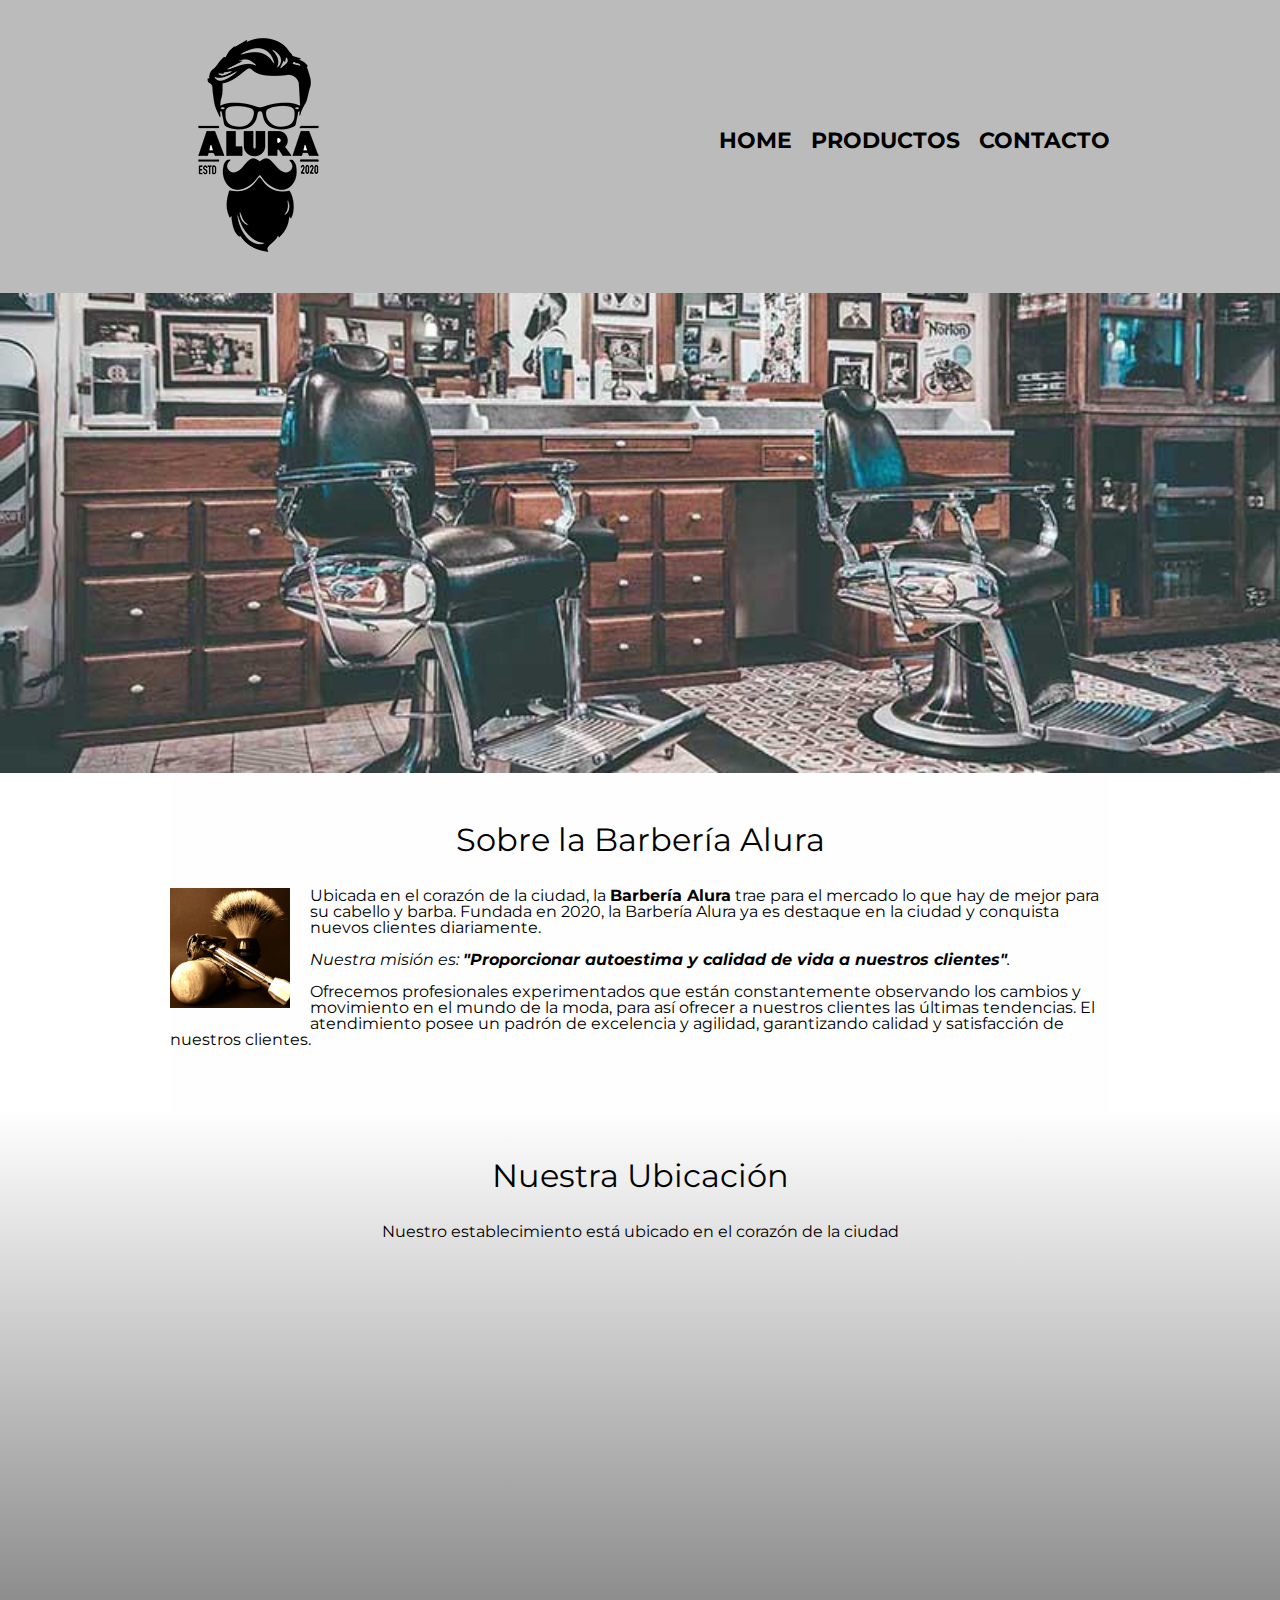
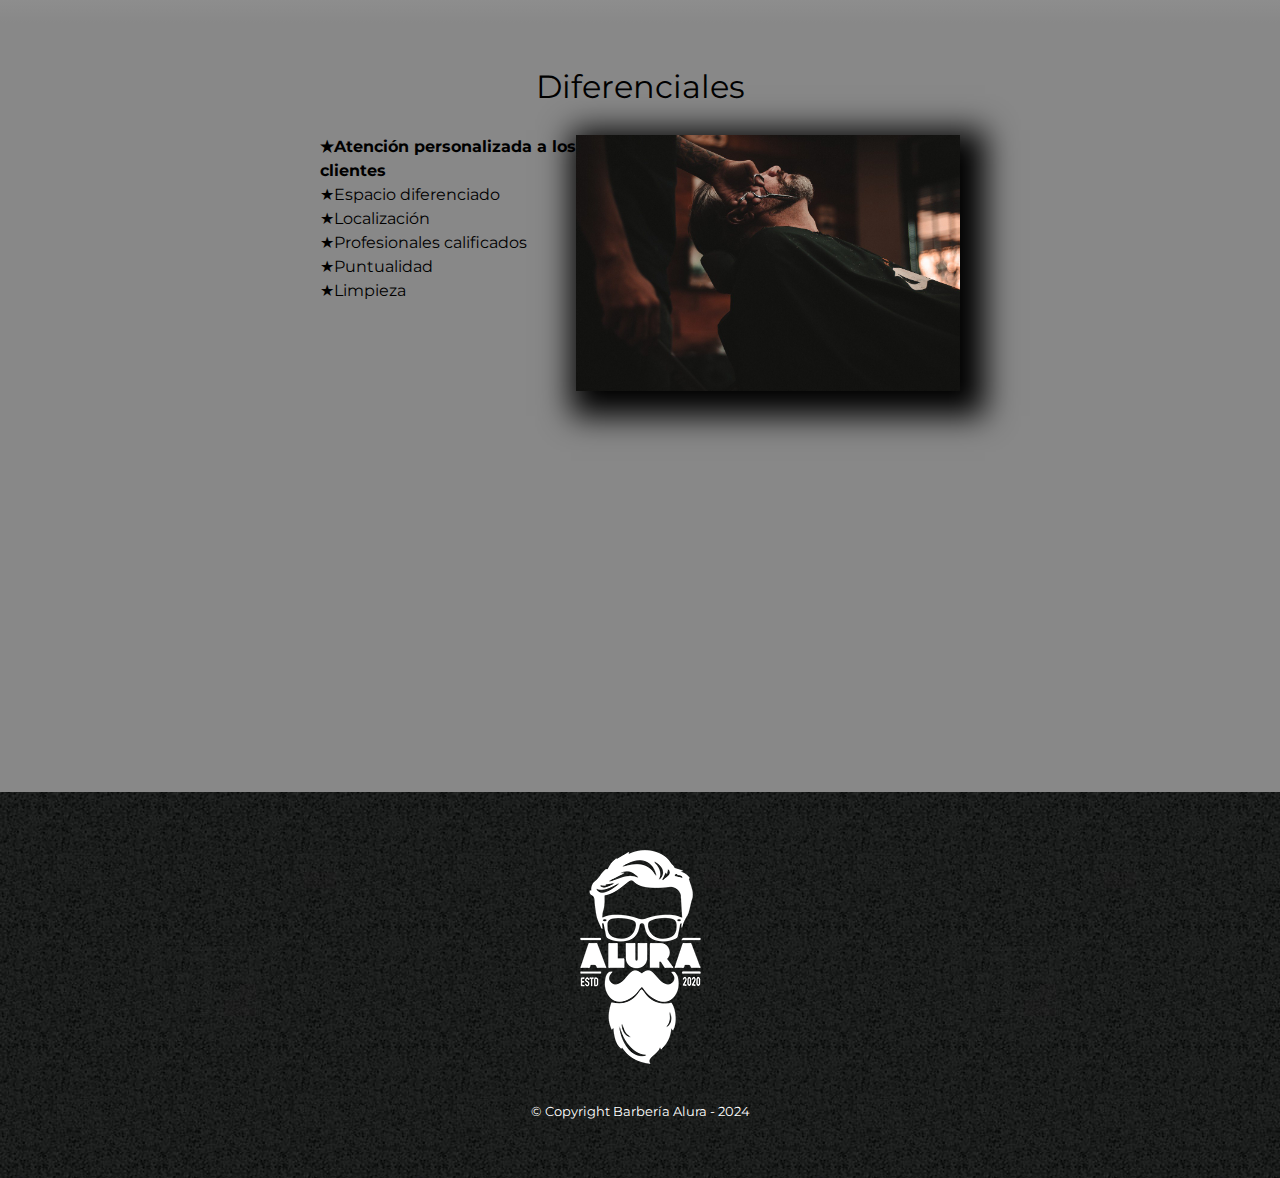
==== index.html @ 747a42ee "Barberia Alura" ====
<!DOCTYPE html>

<html lang="es">

<head>
    <meta charset="UTF-8">
    <meta name="viewport" content="width=device-width">
    <title>Barbería Alura</title>
    <link rel="stylesheet" href="reset.css">
    <link rel="stylesheet" href="style.css">
    <link href="https://fonts.googleapis.com/css2?family=Montserrat:wght@300&display=swap" rel="stylesheet">
</head>

<body>
    <header>
        <div class="caja">
            <h1><img src="imagenes/logo.png"></h1>
            <nav>
                <ul>
                    <li><a href="index.html">Home</a></li>
                    <li><a href="productos.html">Productos</a></li>
                    <li><a href="contacto.html">Contacto</a></li>
                </ul>
            </nav>
        </div>
    </header>

    <img class="banner" src="banner/banner.jpg">

    <main>
        <section class="principal">

            <h2 class="titulo-principal">Sobre la Barbería Alura</h2>

            <img class="utensilios" src="imagenes/utensilios.jpg" alt="Utensilios de un barbero.">

            <p>Ubicada en el corazón de la ciudad, la <strong>Barbería Alura</strong> trae para el mercado lo que hay de
                mejor para su cabello y barba. Fundada en 2020, la Barbería Alura ya es destaque en la ciudad y
                conquista nuevos clientes diariamente.</p>

            <p id="mision"><em>Nuestra misión es: <strong>"Proporcionar autoestima y calidad de vida a nuestros
                        clientes"</strong>.</em></p>

            <p>Ofrecemos profesionales experimentados que están constantemente observando los cambios y movimiento en el
                mundo de la moda, para así ofrecer a nuestros clientes las últimas tendencias. El atendimiento posee un
                padrón de excelencia y agilidad, garantizando calidad y satisfacción de nuestros clientes.</p>

        </section>

        <section class="mapa">
            <h3 class="titulo-principal">Nuestra Ubicación</h3>
            <p>Nuestro establecimiento está ubicado en el corazón de la ciudad</p>

            <div class="mapa-contenido">
                <iframe
                    src="https://www.google.com/maps/embed?pb=!1m18!1m12!1m3!1d34784.869470159!2d-46.65499870427411!3d-23.593248407555798!2m3!1f0!2f0!3f0!3m2!1i1024!2i768!4f13.1!3m3!1m2!1s0x94ce5a2b2ed7f3a1%3A0xab35da2f5ca62674!2sCaelum%20-%20Education%20and%20Innovation!5e0!3m2!1ses-419!2sbr!4v1602972945026!5m2!1ses-419!2sbr"
                    width="100%" height="300" frameborder="0" style="border:0;" allowfullscreen="" aria-hidden="false"
                    tabindex="0"></iframe>
            </div>


        </section>

        <section class="diferenciales">

            <h3 class="titulo-principal">Diferenciales</h3>

            <div class="contenido-diferenciales">
                <ul class="lista-diferenciales">
                    <li class="items">Atención personalizada a los clientes</li>
                    <li class="items">Espacio diferenciado</li>
                    <li class="items">Localización</li>
                    <li class="items">Profesionales calificados</li>
                    <li class="items">Puntualidad</li>
                    <li class="items">Limpieza</li>
                </ul><img src="diferenciales/diferenciales.jpg" class="imagen-diferenciales">
            </div>
            <div class="video">
                <iframe width="100%" height="315" src="https://www.youtube.com/embed/wcVVXUV0YUY" frameborder="0"
                    allow="accelerometer; autoplay; clipboard-write; encrypted-media; gyroscope; picture-in-picture"
                    allowfullscreen></iframe>
            </div>

        </section>



    </main>

    <footer>
        <img src="imagenes/logo-blanco.png">
        <p class="copyright">&copy Copyright Barbería Alura - 2024</p>
    </footer>

</body>

</html>
---- style.css ----
body {
    font-family: 'Montserrat', sans-serif;
}

header {
    background-color: #BBBBBB;
    padding: 20px 0;
}

.caja {
    width: 940px;
    position: relative;
    margin: 0 auto;
}

nav {
    position: absolute;
    top: 110px;
    right: 0;
}

nav li {
    display: inline;
    margin: 0 0 0 15px;
}

nav a {
    text-transform: uppercase;
    color: #000000;
    font-weight: bold;
    font-size: 22px;
    text-decoration: none;
}

nav a:hover {
    color: #c78c19;
    text-decoration: underline;
}

.productos {
    width: 940px;
    margin: 0 auto;
    padding: 50px;
}


.productos li {
    display: inline-block;
    text-align: center;
    width: 30%;
    vertical-align: top;
    margin: 0 1.5%;
    padding: 30px 20px;
    box-sizing: border-box;
    border: 2px solid #000000;
    border-radius: 10px;
}

.productos li:hover {
    border-color: #c78c19;
}

.productos li:active {
    border-color: #088c19;
}

.productos h2 {
    font-size: 30px;
    font-weight: bold;
}

.productos li:hover h2 {
    font-size: 33px;
}

.producto-descripcion {
    font-size: 18px;
}

.producto-precio {
    font-size: 20px;
    font-weight: bold;
    margin-top: 10px;
}

footer {
    text-align: center;
    background: url(imagenes/bg.jpg);
    padding: 40px;
}

.copyright {
    color: #FFFFFF;
    font-size: 13px;
    margin: 20px;
}

form {
    margin: 40px 0;
}

form label,
form legend {
    display: block;
    font-size: 20px;
    margin: 0 0 10px;
}

.input-padron {
    display: block;
    margin: 0 0 20px;
    padding: 10px 25px;
    width: 50%;
}

.checkbox {
    margin: 20px 0;
}

.enviar {
    width: 40%;
    padding: 15px 0;
    font-size: 18px;
    font-weight: bold;
    color: white;
    background: orange;
    border: none;
    border-radius: 5px;
    transition: 1s all;
    cursor: pointer;
}

.enviar:hover {
    background: darkorange;
    transform: scale(1.2);
}

table {
    margin: 40px 40px;
}

thead {
    background: #555555;
    color: white;
    font-weight: bold;
}

td,
th {
    border: 1px solid #000000;
    padding: 8px 15px;
}

/*Aquí inicia el CSS para nuestra home*/
.banner {
    width: 100%;
}

.principal {
    padding: 3em 0;
    background: #FEFEFE;
    width: 940px;
    margin: 0 auto;
}

.titulo-principal {
    text-align: center;
    font-size: 2em;
    margin: 0 0 1em;
    clear: left;
}

.principal p {
    margin: 0 0 1em;
}

.principal strong {
    font-weight: bold;
}

.principal em {
    font-style: italic;
}

.utensilios {
    width: 120px;
    float: left;
    margin: 0 20px 20px 0;
}

.mapa {
    padding: 3em 0;
    background: linear-gradient(#FEFEFE, #888888)
}

.mapa p {
    margin: 0 0 2em;
    text-align: center;
}

.mapa-contenido {
    width: 940px;
    margin: 0 auto;
}

.diferenciales {
    padding: 3em 0;
    background: #888888;
}

.contenido-diferenciales {
    width: 640px;
    margin: 0 auto;
}

.lista-diferenciales {
    width: 40%;
    display: inline-block;
    vertical-align: top;
}

.items {
    line-height: 1.5;
}

.items:before {
    content: "★"
}

.items:first-child {
    font-weight: bold;
}

.imagen-diferenciales {
    width: 60%;
    transition: 400ms;
    box-shadow: 10px 10px 30px 15px #000000;
}

.imagen-diferenciales:hover {
    opacity: 0.3;
}

.video {
    width: 560px;
    margin: 1em auto;
}

@media screen and (max-width:480px) {
    h1 {
        text-align: center;
    }

    nav {
        position: static;
    }

    .caja,
    .principal,
    .mapa-contenido,
    .contenido-diferenciales,
    .video {
        width: auto;
    }

    .lista-diferenciales,
    .imagen-diferenciales {
        width: 100%;
    }

}
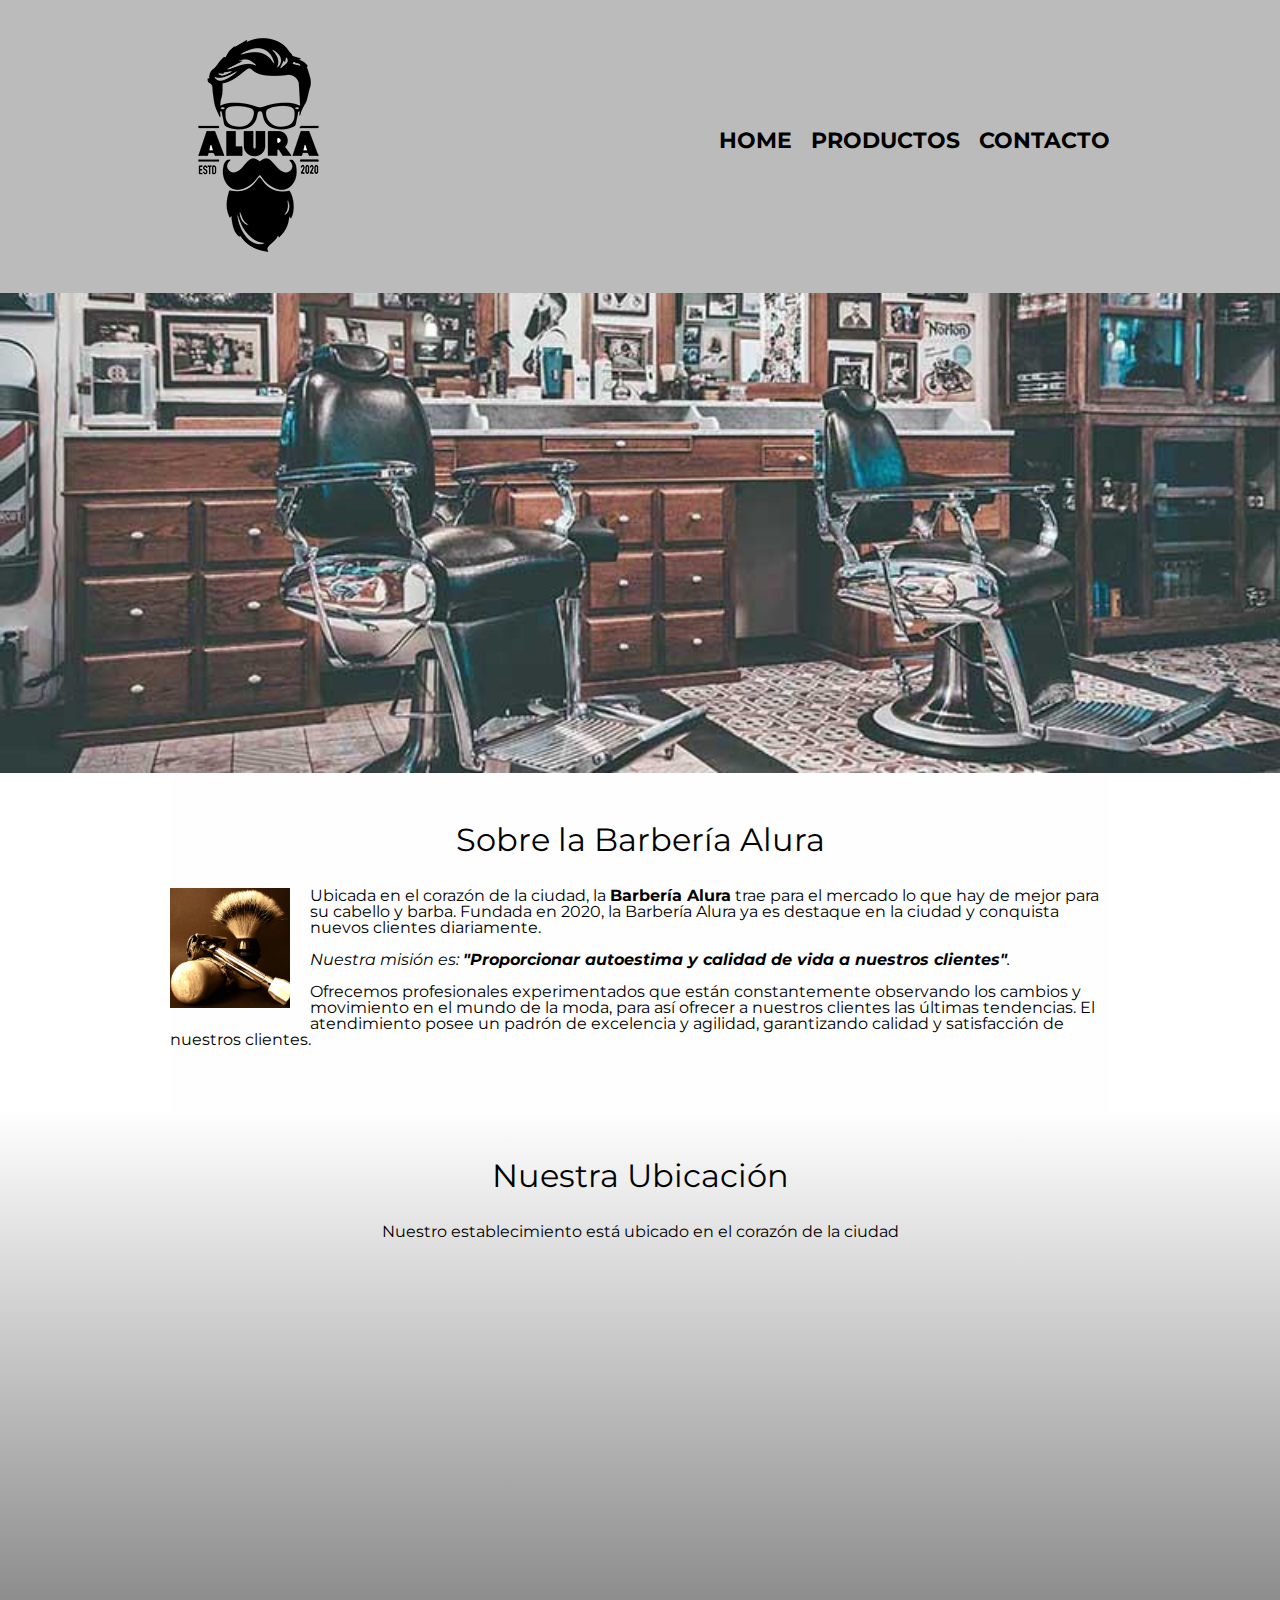
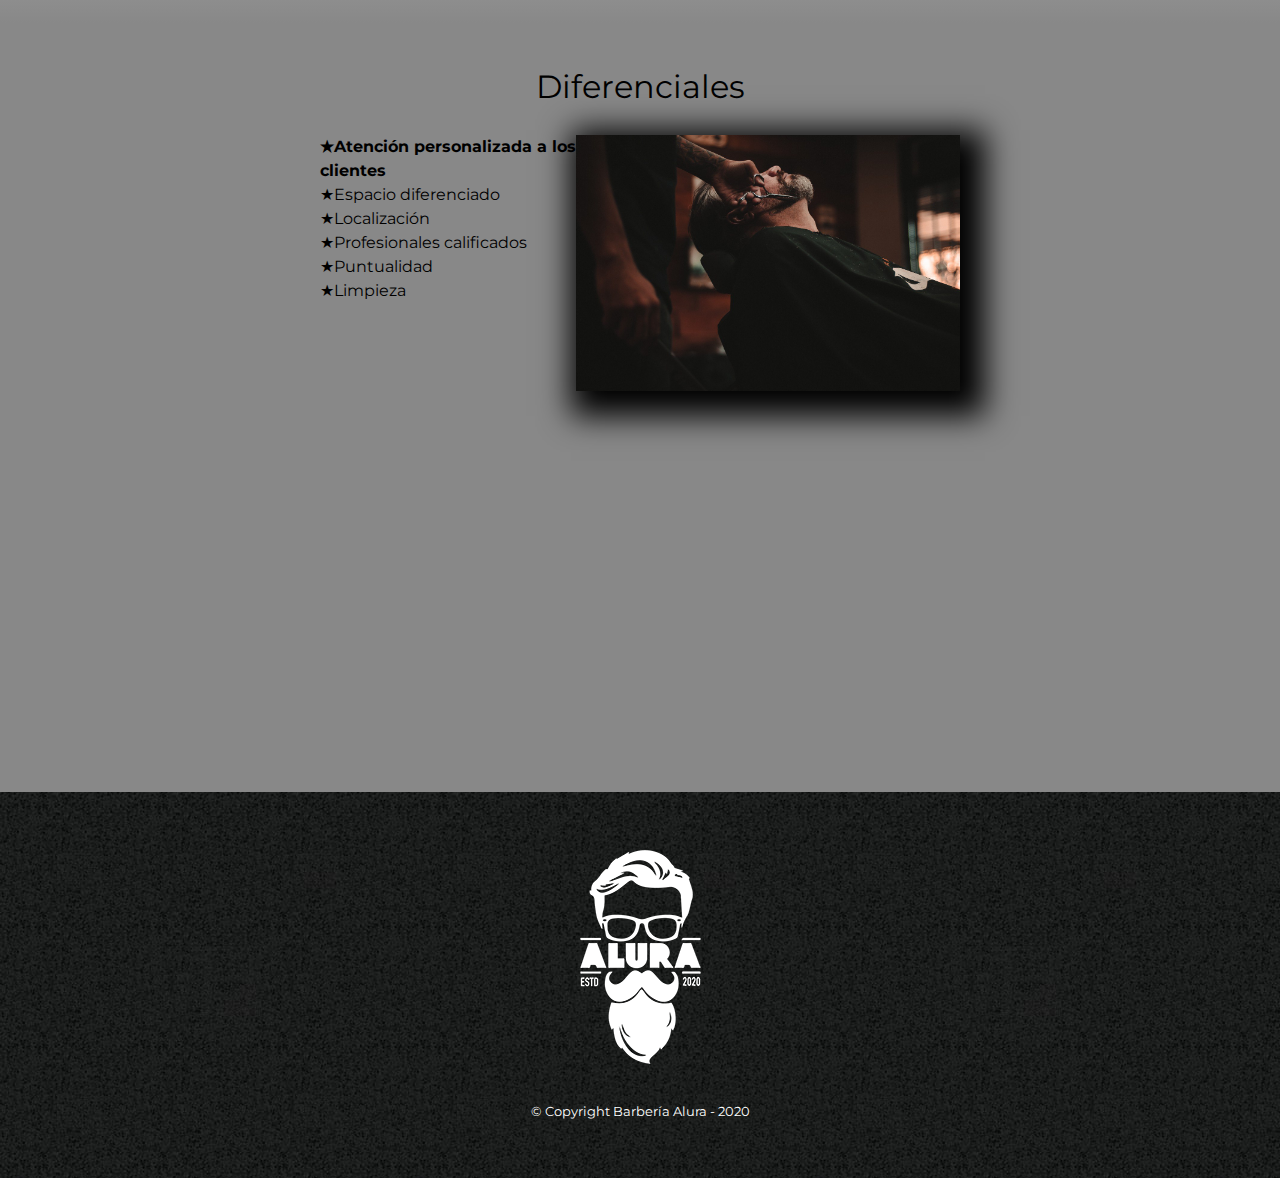
==== commit 17c10648: "Actualizacion" ====
--- a/index.html
+++ b/index.html
@@ -1,97 +1,86 @@
 <!DOCTYPE html>
 
 <html lang="es">
+    
+    <head>
+        <meta charset="UTF-8">
+        <meta name="viewport" content="width=device-width"> 
+        <title>Barbería Alura</title>
+        <link rel="stylesheet" href="reset.css">
+        <link rel="stylesheet" href="style.css">
+        <link href="https://fonts.googleapis.com/css2?family=Montserrat:wght@300&display=swap" rel="stylesheet">
+    </head>
 
-<head>
-    <meta charset="UTF-8">
-    <meta name="viewport" content="width=device-width">
-    <title>Barbería Alura</title>
-    <link rel="stylesheet" href="reset.css">
-    <link rel="stylesheet" href="style.css">
-    <link href="https://fonts.googleapis.com/css2?family=Montserrat:wght@300&display=swap" rel="stylesheet">
-</head>
+    <body>
+        <header>
+            <div class="caja">
+                <h1><img src="imagenes/logo.png"></h1>
+                <nav>
+                    <ul>
+                        <li><a href="index.html">Home</a></li>
+                        <li><a href="productos.html">Productos</a></li>
+                        <li><a href="contacto.html">Contacto</a></li>
+                    </ul>
+                </nav>
+            </div>
+        </header>
 
-<body>
-    <header>
-        <div class="caja">
-            <h1><img src="imagenes/logo.png"></h1>
-            <nav>
-                <ul>
-                    <li><a href="index.html">Home</a></li>
-                    <li><a href="productos.html">Productos</a></li>
-                    <li><a href="contacto.html">Contacto</a></li>
-                </ul>
-            </nav>
-        </div>
-    </header>
+        <img class="banner" src="banner/banner.jpg">
+        
+        <main>
+            <section class="principal">
 
-    <img class="banner" src="banner/banner.jpg">
+                <h2 class="titulo-principal">Sobre la Barbería Alura</h2>
 
-    <main>
-        <section class="principal">
+                <img class="utensilios"  src="imagenes/utensilios.jpg" alt="Utensilios de un barbero.">
+    
+                <p>Ubicada en el corazón de la ciudad, la <strong>Barbería Alura</strong> trae para el mercado lo que hay de mejor para su cabello y barba. Fundada en 2020, la Barbería Alura ya es destaque en la ciudad y conquista nuevos clientes diariamente.</p>
+    
+                <p id="mision"><em>Nuestra misión es: <strong>"Proporcionar autoestima y calidad de vida a nuestros clientes"</strong>.</em></p>
+    
+                <p>Ofrecemos profesionales experimentados que están constantemente observando los cambios y movimiento en el mundo de la moda, para así ofrecer a nuestros clientes las últimas tendencias. El atendimiento posee un padrón de excelencia y agilidad, garantizando calidad y satisfacción de nuestros clientes.</p> 
+    
+            </section>
 
-            <h2 class="titulo-principal">Sobre la Barbería Alura</h2>
+            <section class="mapa">
+                <h3 class="titulo-principal">Nuestra Ubicación</h3>
+                <p>Nuestro establecimiento está ubicado en el corazón de la ciudad</p>
 
-            <img class="utensilios" src="imagenes/utensilios.jpg" alt="Utensilios de un barbero.">
-
-            <p>Ubicada en el corazón de la ciudad, la <strong>Barbería Alura</strong> trae para el mercado lo que hay de
-                mejor para su cabello y barba. Fundada en 2020, la Barbería Alura ya es destaque en la ciudad y
-                conquista nuevos clientes diariamente.</p>
-
-            <p id="mision"><em>Nuestra misión es: <strong>"Proporcionar autoestima y calidad de vida a nuestros
-                        clientes"</strong>.</em></p>
-
-            <p>Ofrecemos profesionales experimentados que están constantemente observando los cambios y movimiento en el
-                mundo de la moda, para así ofrecer a nuestros clientes las últimas tendencias. El atendimiento posee un
-                padrón de excelencia y agilidad, garantizando calidad y satisfacción de nuestros clientes.</p>
-
-        </section>
-
-        <section class="mapa">
-            <h3 class="titulo-principal">Nuestra Ubicación</h3>
-            <p>Nuestro establecimiento está ubicado en el corazón de la ciudad</p>
-
-            <div class="mapa-contenido">
-                <iframe
-                    src="https://www.google.com/maps/embed?pb=!1m18!1m12!1m3!1d34784.869470159!2d-46.65499870427411!3d-23.593248407555798!2m3!1f0!2f0!3f0!3m2!1i1024!2i768!4f13.1!3m3!1m2!1s0x94ce5a2b2ed7f3a1%3A0xab35da2f5ca62674!2sCaelum%20-%20Education%20and%20Innovation!5e0!3m2!1ses-419!2sbr!4v1602972945026!5m2!1ses-419!2sbr"
-                    width="100%" height="300" frameborder="0" style="border:0;" allowfullscreen="" aria-hidden="false"
-                    tabindex="0"></iframe>
-            </div>
+                <div class="mapa-contenido">
+                    <iframe src="https://www.google.com/maps/embed?pb=!1m18!1m12!1m3!1d34784.869470159!2d-46.65499870427411!3d-23.593248407555798!2m3!1f0!2f0!3f0!3m2!1i1024!2i768!4f13.1!3m3!1m2!1s0x94ce5a2b2ed7f3a1%3A0xab35da2f5ca62674!2sCaelum%20-%20Education%20and%20Innovation!5e0!3m2!1ses-419!2sbr!4v1602972945026!5m2!1ses-419!2sbr" width="100%" height="300" frameborder="0" style="border:0;" allowfullscreen="" aria-hidden="false" tabindex="0"></iframe>
+                </div>
 
 
-        </section>
-
-        <section class="diferenciales">
-
-            <h3 class="titulo-principal">Diferenciales</h3>
-
-            <div class="contenido-diferenciales">
-                <ul class="lista-diferenciales">
-                    <li class="items">Atención personalizada a los clientes</li>
-                    <li class="items">Espacio diferenciado</li>
-                    <li class="items">Localización</li>
-                    <li class="items">Profesionales calificados</li>
-                    <li class="items">Puntualidad</li>
-                    <li class="items">Limpieza</li>
-                </ul><img src="diferenciales/diferenciales.jpg" class="imagen-diferenciales">
-            </div>
-            <div class="video">
-                <iframe width="100%" height="315" src="https://www.youtube.com/embed/wcVVXUV0YUY" frameborder="0"
-                    allow="accelerometer; autoplay; clipboard-write; encrypted-media; gyroscope; picture-in-picture"
-                    allowfullscreen></iframe>
-            </div>
-
-        </section>
+            </section>
+            
+            <section class="diferenciales">
+    
+                <h3 class="titulo-principal">Diferenciales</h3>
+            
+                <div class="contenido-diferenciales">
+                    <ul class="lista-diferenciales">
+                        <li class="items">Atención personalizada a los clientes</li>
+                        <li class="items">Espacio diferenciado</li>
+                        <li class="items">Localización</li>
+                        <li class="items">Profesionales calificados</li>
+                        <li class="items">Puntualidad</li>
+                        <li class="items">Limpieza</li>
+                    </ul><img src="diferenciales/diferenciales.jpg" class="imagen-diferenciales">
+                </div>
+                <div class="video">
+                    <iframe width="100%" height="315" src="https://www.youtube.com/embed/wcVVXUV0YUY" frameborder="0" allow="accelerometer; autoplay; clipboard-write; encrypted-media; gyroscope; picture-in-picture" allowfullscreen></iframe>
+                </div>
+                
+            </section>
 
 
-
-    </main>
-
-    <footer>
-        <img src="imagenes/logo-blanco.png">
-        <p class="copyright">&copy Copyright Barbería Alura - 2024</p>
-    </footer>
-
-</body>
-
+            
+        </main>
+        
+        <footer>
+            <img src="imagenes/logo-blanco.png">
+            <p class="copyright">&copy Copyright Barbería Alura - 2020</p>
+        </footer>
+        
+    </body>
 </html>--- a/style.css
+++ b/style.css
@@ -1,4 +1,4 @@
-body {
+body{
     font-family: 'Montserrat', sans-serif;
 }
 
@@ -7,24 +7,24 @@
     padding: 20px 0;
 }
 
-.caja {
+.caja{
     width: 940px;
     position: relative;
     margin: 0 auto;
 }
 
-nav {
+nav{
     position: absolute;
-    top: 110px;
+    top:110px;
     right: 0;
 }
 
-nav li {
+nav li{
     display: inline;
     margin: 0 0 0 15px;
 }
 
-nav a {
+nav a{
     text-transform: uppercase;
     color: #000000;
     font-weight: bold;
@@ -32,19 +32,19 @@
     text-decoration: none;
 }
 
-nav a:hover {
+nav a:hover{
     color: #c78c19;
     text-decoration: underline;
 }
 
-.productos {
+.productos{
     width: 940px;
     margin: 0 auto;
     padding: 50px;
 }
 
 
-.productos li {
+.productos li{
     display: inline-block;
     text-align: center;
     width: 30%;
@@ -56,216 +56,207 @@
     border-radius: 10px;
 }
 
-.productos li:hover {
-    border-color: #c78c19;
-}
-
-.productos li:active {
-    border-color: #088c19;
-}
-
-.productos h2 {
+.productos li:hover{
+    border-color:#c78c19;
+}
+
+.productos li:active{
+    border-color:#088c19;
+}
+
+.productos h2{
     font-size: 30px;
     font-weight: bold;
 }
 
-.productos li:hover h2 {
+.productos li:hover h2{
     font-size: 33px;
 }
 
-.producto-descripcion {
+.producto-descripcion{
     font-size: 18px;
 }
 
-.producto-precio {
+.producto-precio{
     font-size: 20px;
     font-weight: bold;
-    margin-top: 10px;
-}
-
-footer {
+    margin-top:10px;
+}
+
+footer{
     text-align: center;
     background: url(imagenes/bg.jpg);
-    padding: 40px;
-}
-
-.copyright {
-    color: #FFFFFF;
+    padding:40px;
+}
+
+.copyright{
+    color:#FFFFFF;
     font-size: 13px;
-    margin: 20px;
-}
-
-form {
+    margin:20px;
+}
+
+form{
     margin: 40px 0;
 }
 
-form label,
-form legend {
+form label, form legend{
     display: block;
     font-size: 20px;
     margin: 0 0 10px;
 }
 
-.input-padron {
+.input-padron{
     display: block;
     margin: 0 0 20px;
     padding: 10px 25px;
     width: 50%;
 }
 
-.checkbox {
-    margin: 20px 0;
-}
-
-.enviar {
+.checkbox{
+    margin:20px 0;
+}
+
+.enviar{
     width: 40%;
     padding: 15px 0;
     font-size: 18px;
     font-weight: bold;
-    color: white;
+    color:white;
     background: orange;
-    border: none;
+    border:none;
     border-radius: 5px;
     transition: 1s all;
-    cursor: pointer;
-}
-
-.enviar:hover {
+    cursor:pointer;
+}
+
+.enviar:hover{
     background: darkorange;
     transform: scale(1.2);
 }
 
-table {
+table{
     margin: 40px 40px;
 }
 
-thead {
+thead{
     background: #555555;
-    color: white;
-    font-weight: bold;
-}
-
-td,
-th {
+    color:white;
+    font-weight: bold;
+}
+
+td,th{
     border: 1px solid #000000;
     padding: 8px 15px;
 }
 
 /*Aquí inicia el CSS para nuestra home*/
-.banner {
+.banner{
     width: 100%;
 }
 
-.principal {
+.principal{
     padding: 3em 0;
     background: #FEFEFE;
     width: 940px;
-    margin: 0 auto;
-}
-
-.titulo-principal {
+    margin: 0 auto; 
+}
+
+.titulo-principal{
     text-align: center;
     font-size: 2em;
     margin: 0 0 1em;
-    clear: left;
-}
-
-.principal p {
+    clear:left;
+}
+
+.principal p{
     margin: 0 0 1em;
 }
 
-.principal strong {
-    font-weight: bold;
-}
-
-.principal em {
+.principal strong{
+    font-weight: bold;
+}
+
+.principal em{
     font-style: italic;
 }
 
-.utensilios {
+.utensilios{
     width: 120px;
-    float: left;
+    float:left;
     margin: 0 20px 20px 0;
 }
 
-.mapa {
+.mapa{
     padding: 3em 0;
     background: linear-gradient(#FEFEFE, #888888)
 }
 
-.mapa p {
+.mapa p{
     margin: 0 0 2em;
     text-align: center;
 }
 
-.mapa-contenido {
-    width: 940px;
-    margin: 0 auto;
-}
-
-.diferenciales {
+.mapa-contenido{
+    width: 940px;
+    margin: 0 auto;
+}
+
+.diferenciales{
     padding: 3em 0;
     background: #888888;
 }
 
-.contenido-diferenciales {
+.contenido-diferenciales{
     width: 640px;
     margin: 0 auto;
 }
 
-.lista-diferenciales {
+.lista-diferenciales{
     width: 40%;
     display: inline-block;
     vertical-align: top;
 }
 
-.items {
+.items{
     line-height: 1.5;
 }
 
-.items:before {
-    content: "★"
-}
-
-.items:first-child {
-    font-weight: bold;
-}
-
-.imagen-diferenciales {
+.items:before{
+    content:"★"
+}
+
+.items:first-child{
+    font-weight: bold;
+}
+
+.imagen-diferenciales{
     width: 60%;
     transition: 400ms;
     box-shadow: 10px 10px 30px 15px #000000;
 }
 
-.imagen-diferenciales:hover {
+.imagen-diferenciales:hover{
     opacity: 0.3;
 }
 
-.video {
+.video{
     width: 560px;
     margin: 1em auto;
 }
 
-@media screen and (max-width:480px) {
-    h1 {
+@media screen and (max-width:480px){
+    h1{
         text-align: center;
     }
-
-    nav {
+    nav{
         position: static;
     }
-
-    .caja,
-    .principal,
-    .mapa-contenido,
-    .contenido-diferenciales,
-    .video {
+    .caja, .principal, .mapa-contenido, .contenido-diferenciales, .video {
         width: auto;
     }
-
-    .lista-diferenciales,
-    .imagen-diferenciales {
+    .lista-diferenciales, .imagen-diferenciales{
         width: 100%;
     }
 
-}+}
+
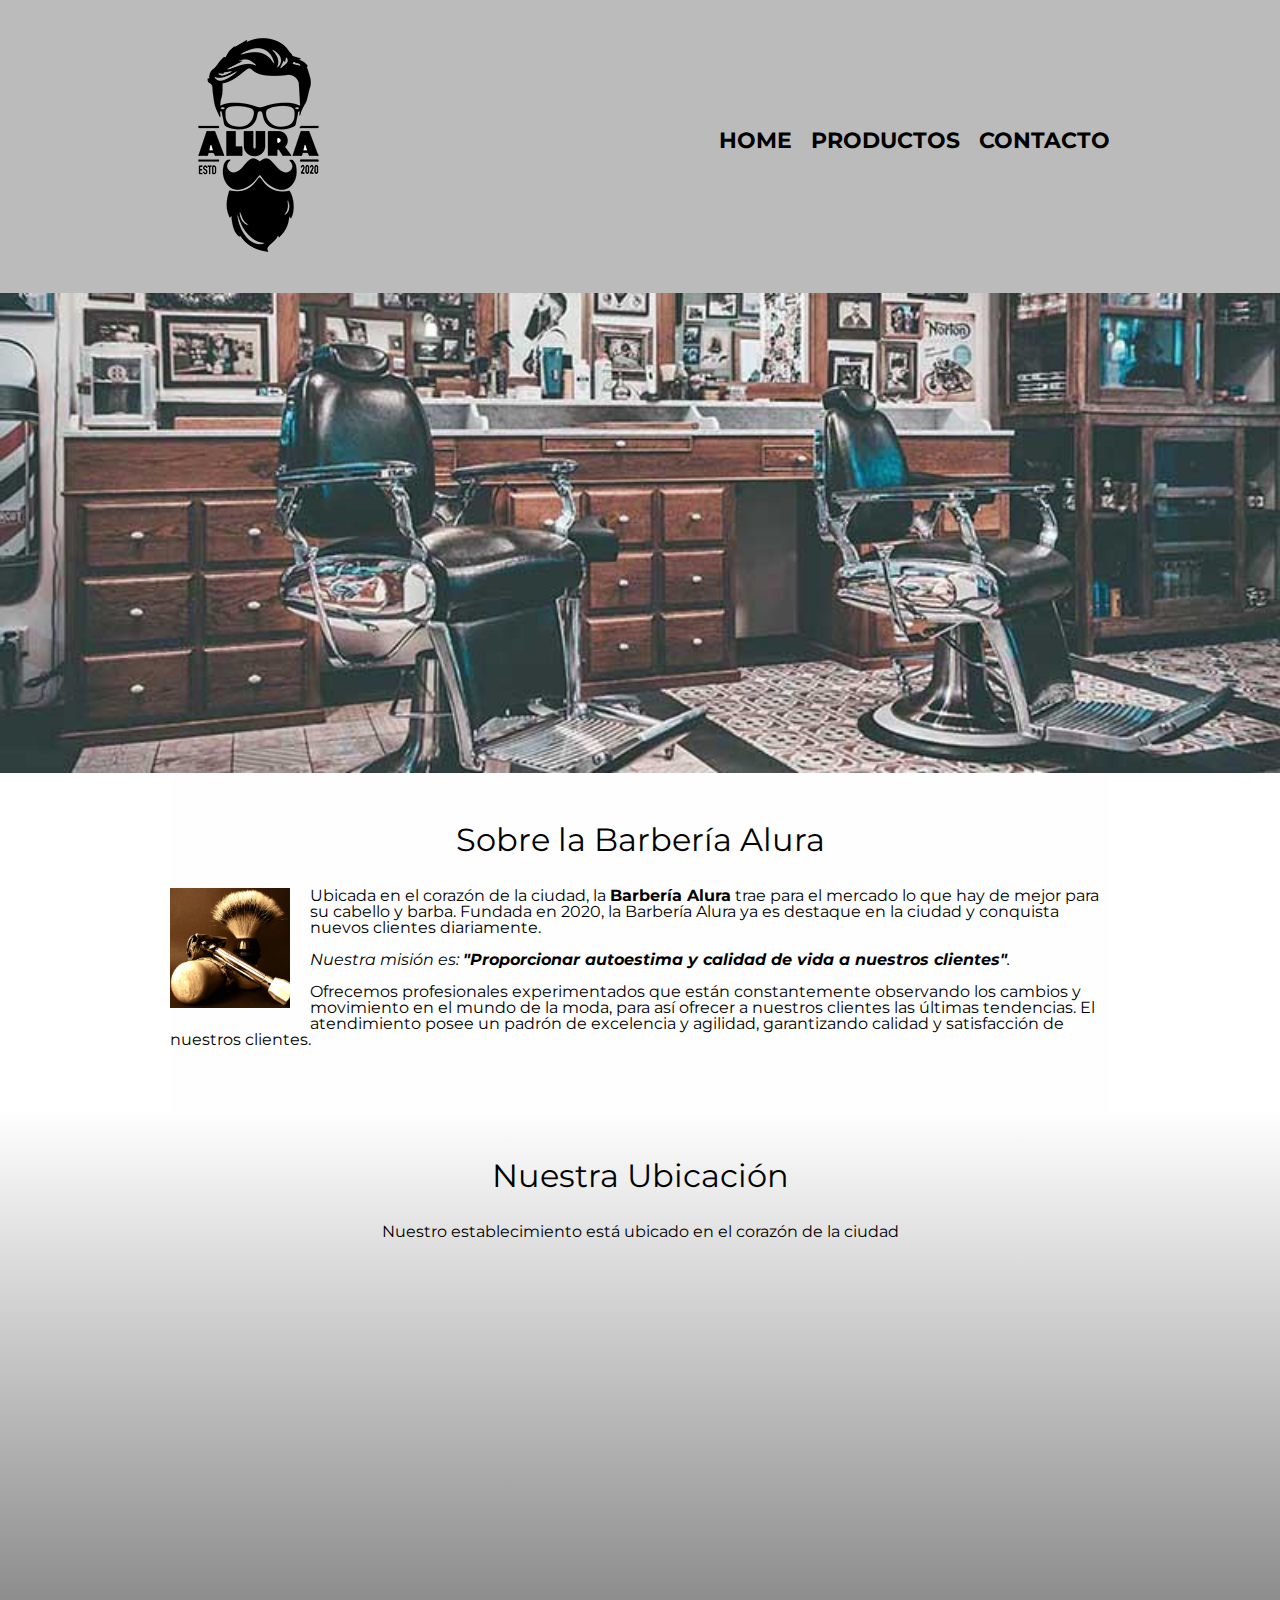
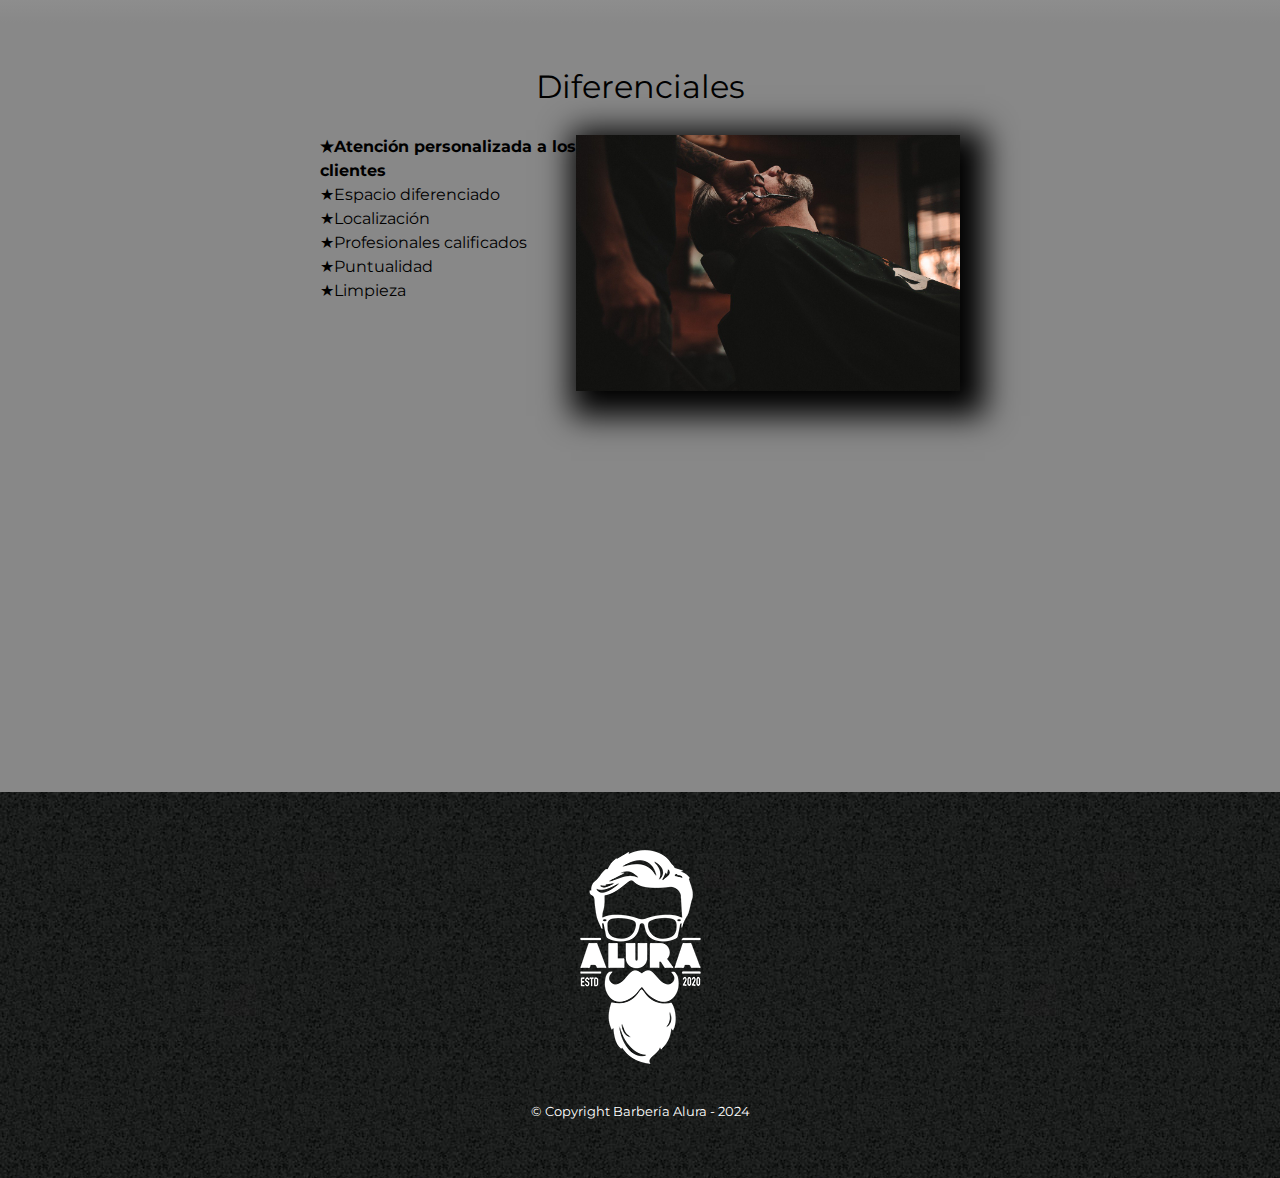
==== commit f10b2bb4: "Modificacion de CSS" ====
--- a/index.html
+++ b/index.html
@@ -14,7 +14,7 @@
     <body>
         <header>
             <div class="caja">
-                <h1><img src="imagenes/logo.png"></h1>
+                <h1><img src="imagenes/logo.png" alt="Logo de la Barbería Alura"></h1>
                 <nav>
                     <ul>
                         <li><a href="index.html">Home</a></li>
@@ -79,7 +79,7 @@
         
         <footer>
             <img src="imagenes/logo-blanco.png">
-            <p class="copyright">&copy Copyright Barbería Alura - 2020</p>
+            <p class="copyright">&copy Copyright Barbería Alura - 2024</p>
         </footer>
         
     </body>
--- a/style.css
+++ b/style.css
@@ -244,7 +244,7 @@
     margin: 1em auto;
 }
 
-@media screen and (max-width:480px){
+/* @media screen and (max-width:480px){
     h1{
         text-align: center;
     }
@@ -259,4 +259,20 @@
     }
 
 }
-
+ */
+
+
+ @media screen and (max-width:480px){
+    header {
+        text-align: center;
+    }
+    nav{
+        position: static;
+    }
+    .caja, .principal, .mapa-contenido, .contenido-diferenciales, .video {
+        width: auto;
+    }
+    .lista-diferenciales, .imagen-diferenciales{
+        width: 100%;
+    }
+}
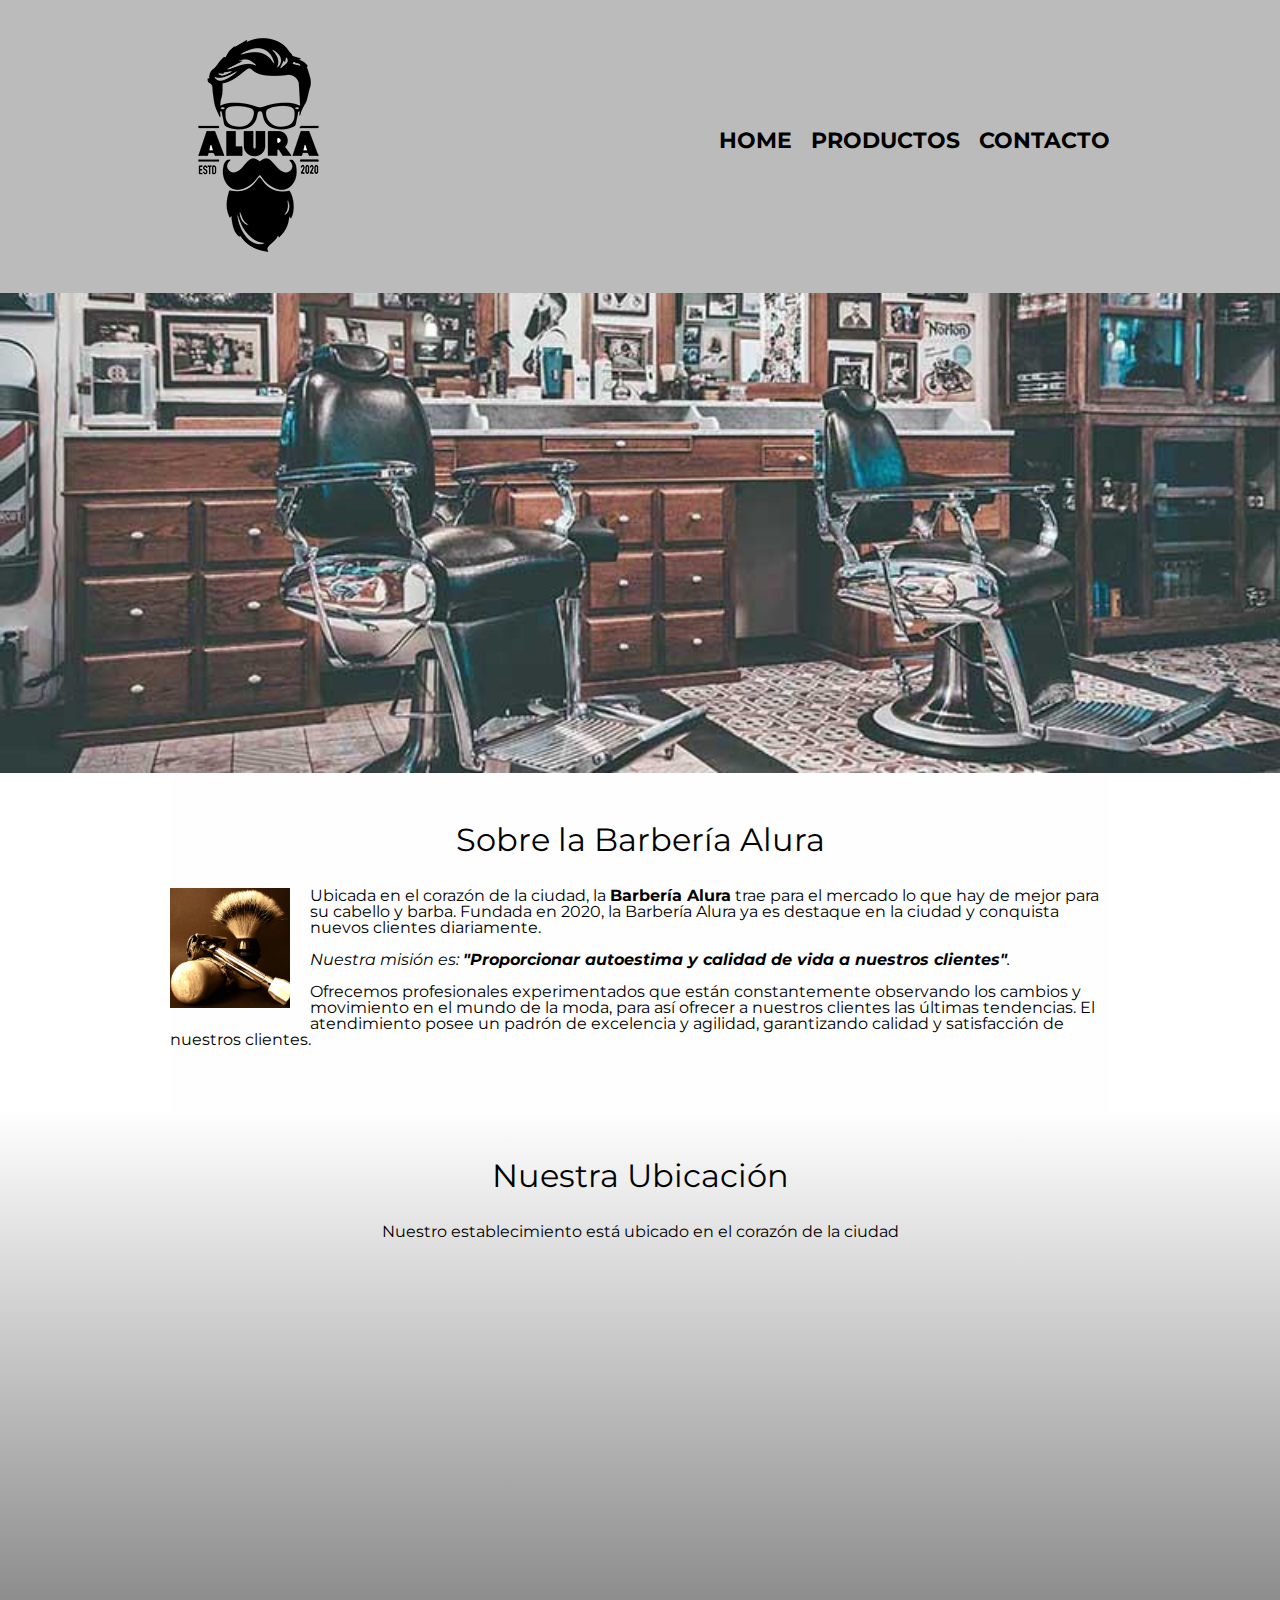
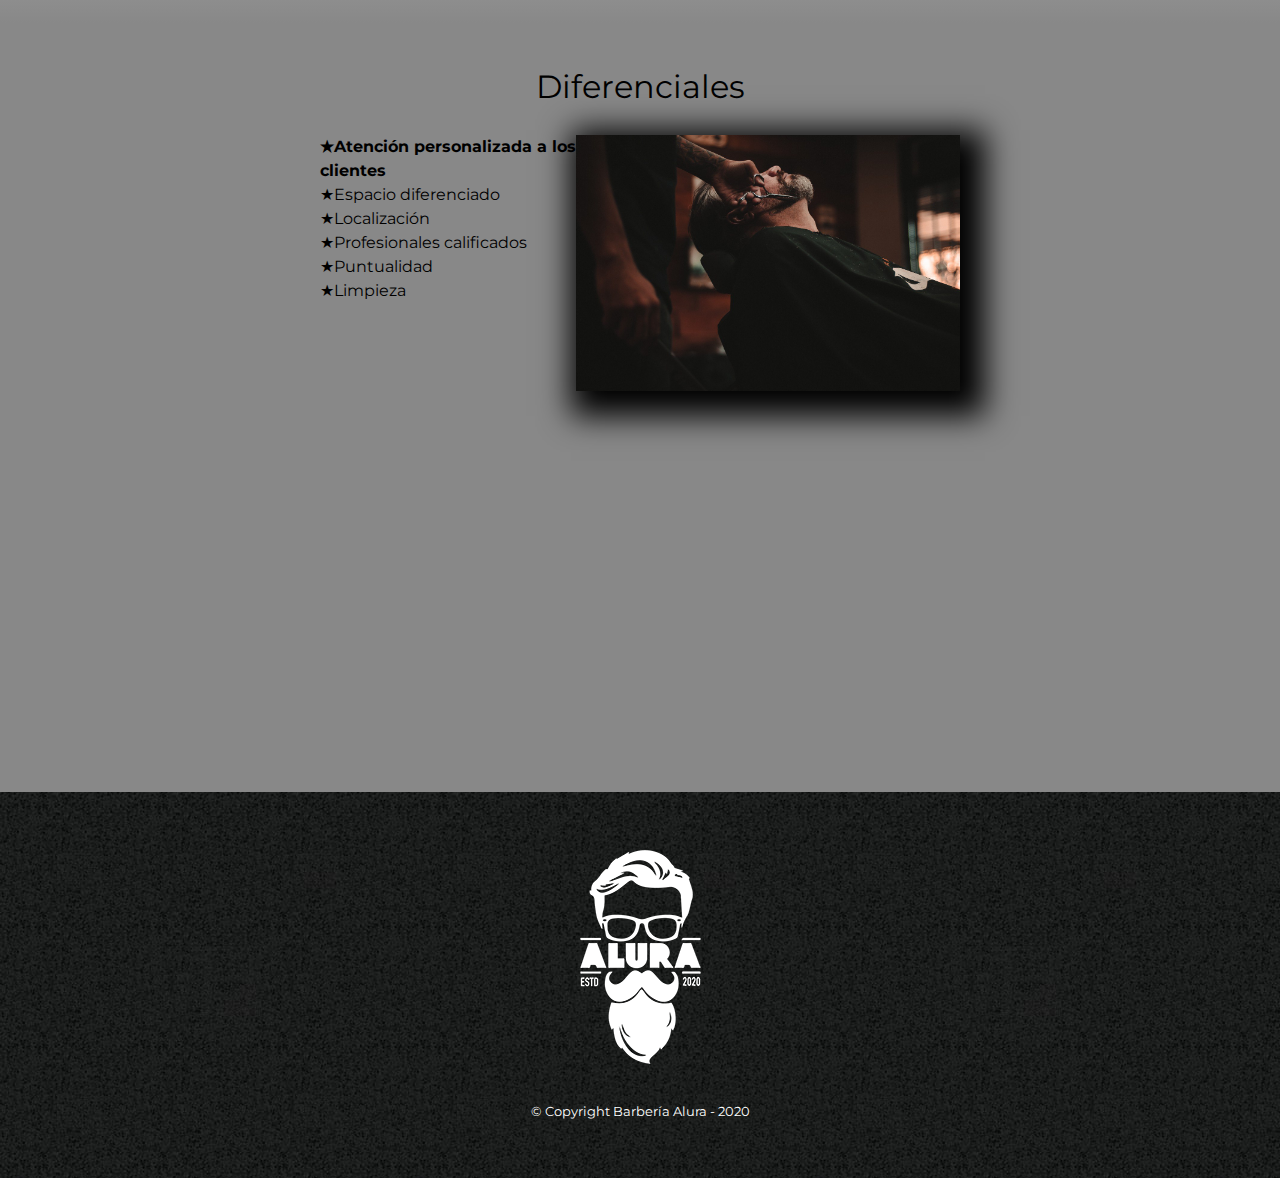
==== commit b58129e3: "Final" ====
--- a/index.html
+++ b/index.html
@@ -14,7 +14,7 @@
     <body>
         <header>
             <div class="caja">
-                <h1><img src="imagenes/logo.png" alt="Logo de la Barbería Alura"></h1>
+                <h1><img src="imagenes/logo.png"></h1>
                 <nav>
                     <ul>
                         <li><a href="index.html">Home</a></li>
@@ -79,7 +79,7 @@
         
         <footer>
             <img src="imagenes/logo-blanco.png">
-            <p class="copyright">&copy Copyright Barbería Alura - 2024</p>
+            <p class="copyright">&copy Copyright Barbería Alura - 2020</p>
         </footer>
         
     </body>
--- a/style.css
+++ b/style.css
@@ -244,7 +244,7 @@
     margin: 1em auto;
 }
 
-/* @media screen and (max-width:480px){
+@media screen and (max-width:480px){
     h1{
         text-align: center;
     }
@@ -259,20 +259,4 @@
     }
 
 }
- */
-
-
- @media screen and (max-width:480px){
-    header {
-        text-align: center;
-    }
-    nav{
-        position: static;
-    }
-    .caja, .principal, .mapa-contenido, .contenido-diferenciales, .video {
-        width: auto;
-    }
-    .lista-diferenciales, .imagen-diferenciales{
-        width: 100%;
-    }
-}
+
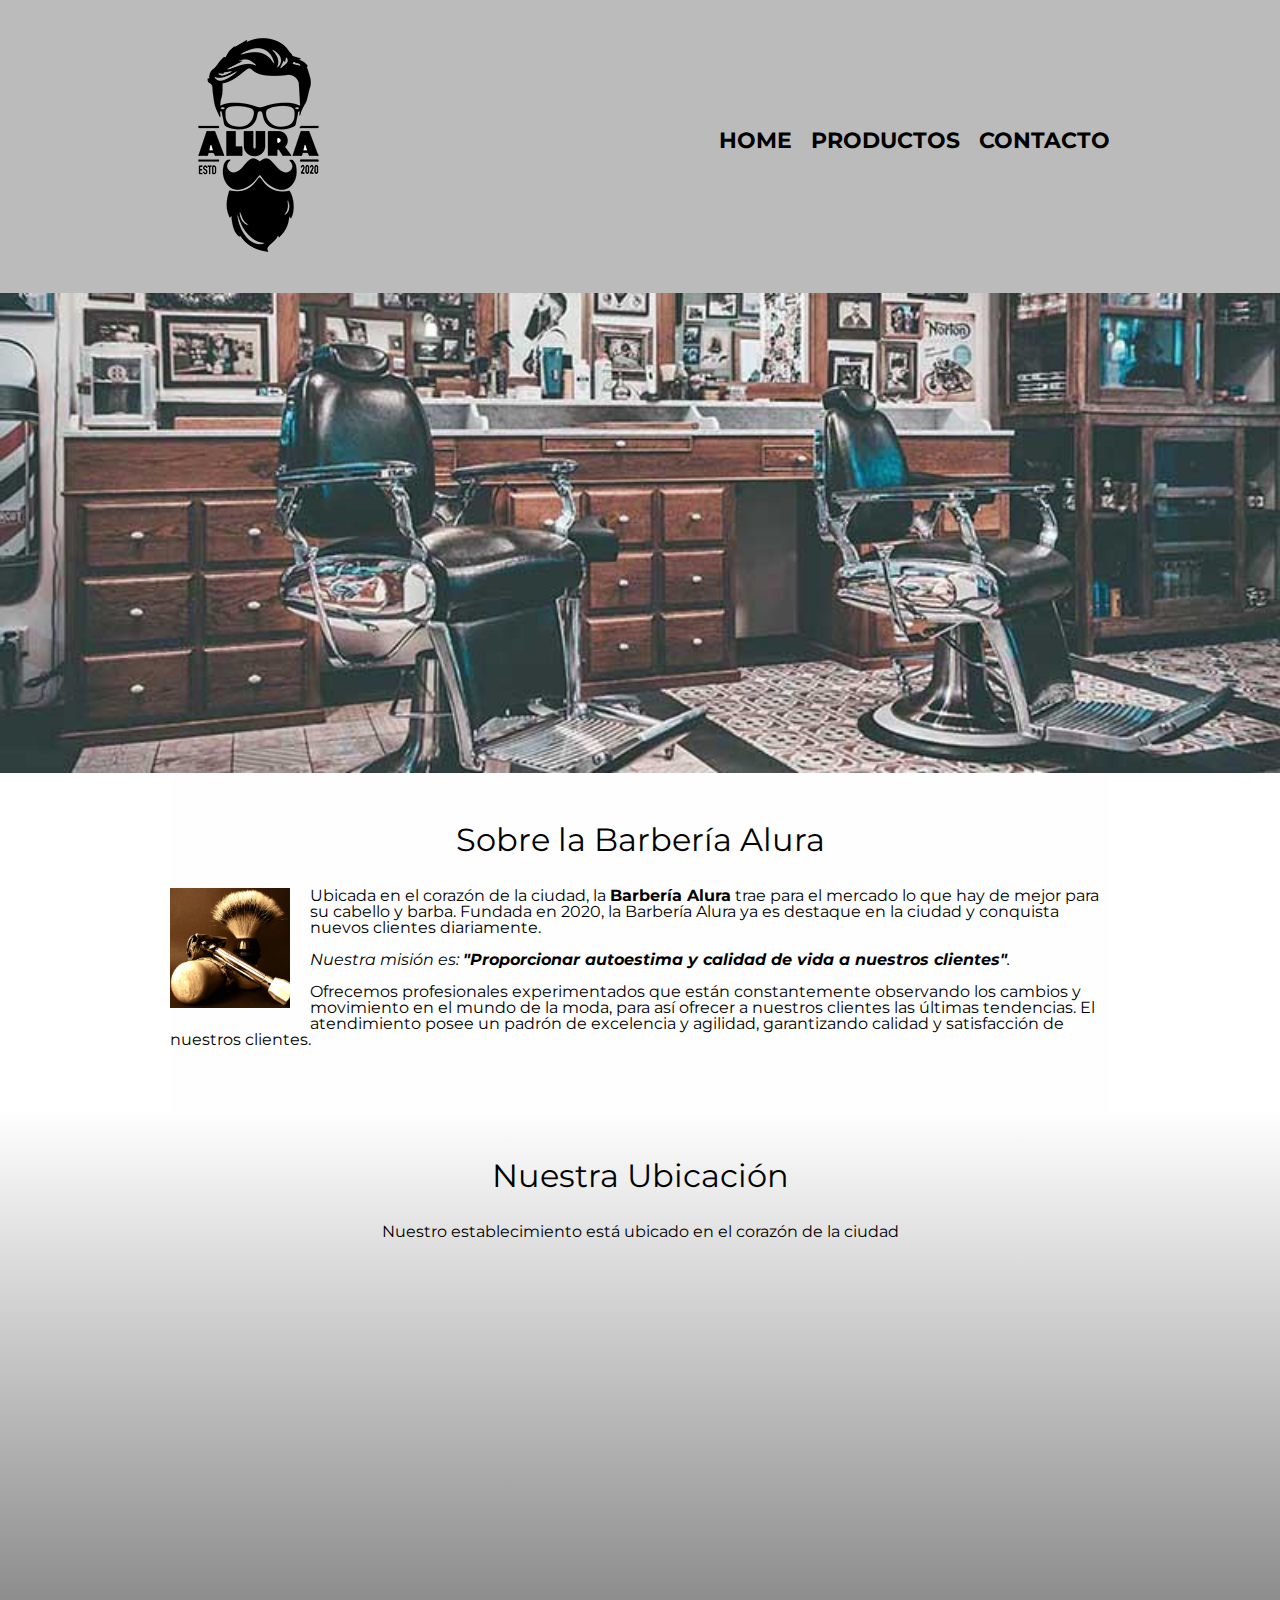
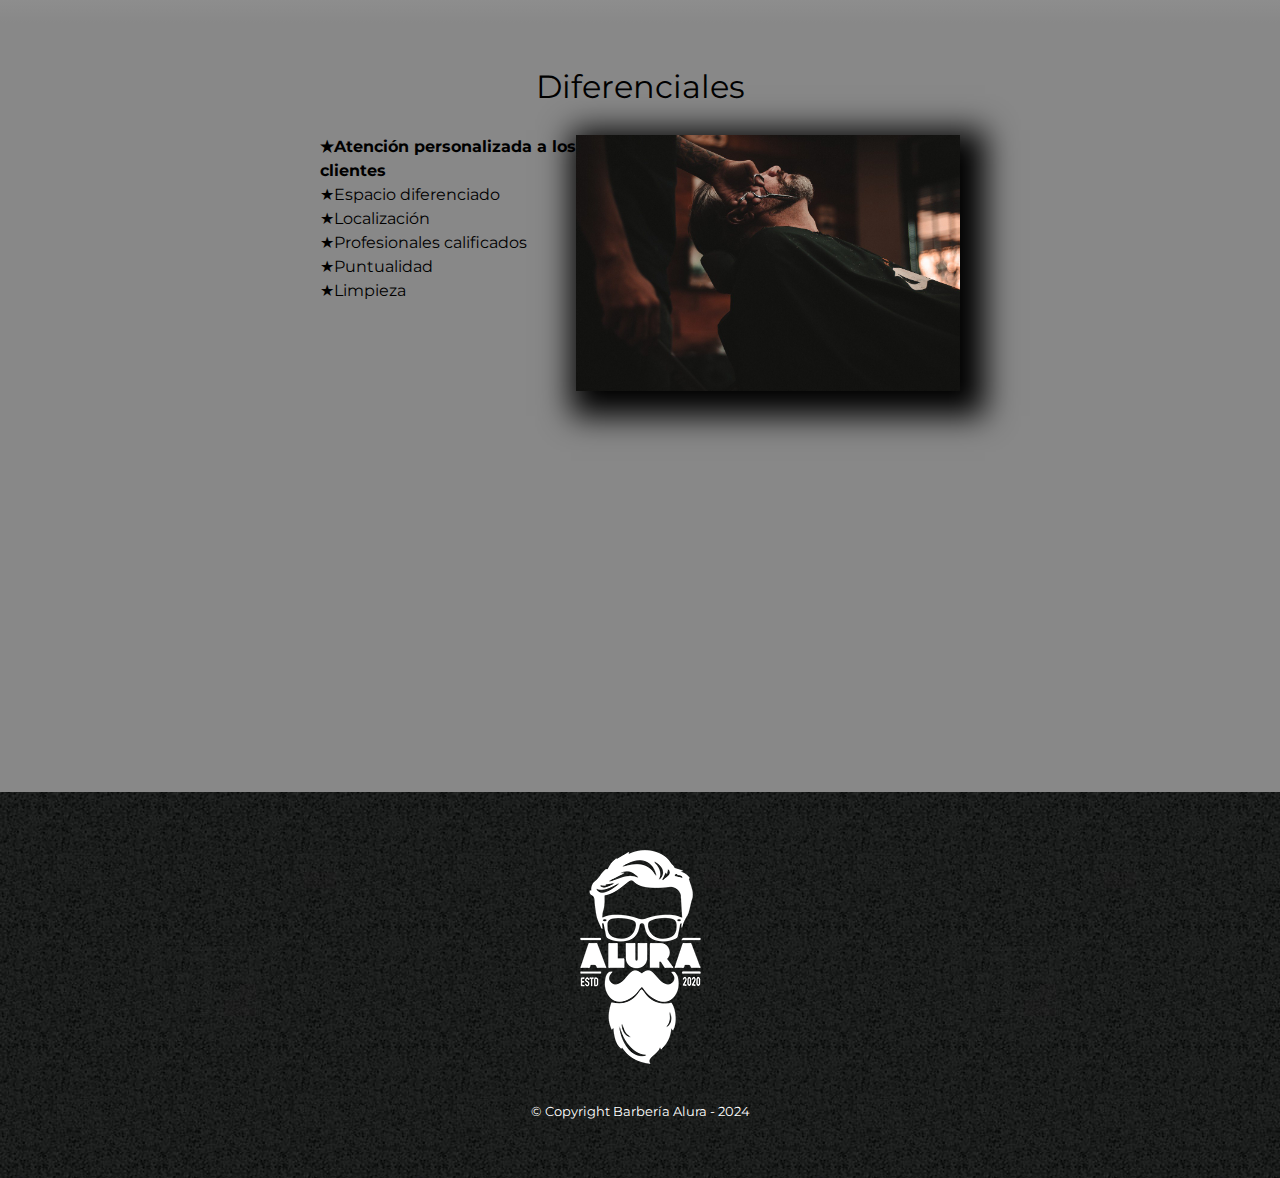
==== commit 13b62a42: "Modificacion de CSS" ====
--- a/index.html
+++ b/index.html
@@ -1,86 +1,99 @@
 <!DOCTYPE html>
 
 <html lang="es">
-    
-    <head>
-        <meta charset="UTF-8">
-        <meta name="viewport" content="width=device-width"> 
-        <title>Barbería Alura</title>
-        <link rel="stylesheet" href="reset.css">
-        <link rel="stylesheet" href="style.css">
-        <link href="https://fonts.googleapis.com/css2?family=Montserrat:wght@300&display=swap" rel="stylesheet">
-    </head>
 
-    <body>
-        <header>
-            <div class="caja">
-                <h1><img src="imagenes/logo.png"></h1>
-                <nav>
-                    <ul>
-                        <li><a href="index.html">Home</a></li>
-                        <li><a href="productos.html">Productos</a></li>
-                        <li><a href="contacto.html">Contacto</a></li>
-                    </ul>
-                </nav>
+<head>
+    <meta charset="UTF-8">
+    <meta name="viewport" content="width=device-width">
+    <title>Barbería Alura</title>
+    <link rel="stylesheet" href="reset.css">
+    <link rel="stylesheet" href="style.css">
+    <link href="https://fonts.googleapis.com/css2?family=Montserrat:wght@300&display=swap" rel="stylesheet">
+</head>
+
+<body>
+    <header>
+        <div class="caja">
+            <h1><img src="imagenes/logo.png"></h1>
+            <nav>
+                <ul>
+                    <li><a href="index.html">Home</a></li>
+                    <li><a href="productos.html">Productos</a></li>
+                    <li><a href="contacto.html">Contacto</a></li>
+                </ul>
+            </nav>
+        </div>
+    </header>
+
+    <img class="banner" src="banner/banner.jpg">
+
+    <main>
+        <section class="principal">
+
+            <h2 class="titulo-principal">Sobre la Barbería Alura</h2>
+
+            <img class="utensilios" src="imagenes/utensilios.jpg" alt="Utensilios de un barbero.">
+
+            <p>Ubicada en el corazón de la ciudad, la <strong>Barbería Alura</strong> trae para el mercado lo que hay de
+                mejor para su cabello y barba. Fundada en 2020, la Barbería Alura ya es destaque en la ciudad y
+                conquista nuevos clientes diariamente.</p>
+
+            <p id="mision"><em>Nuestra misión es: <strong>"Proporcionar autoestima y calidad de vida a nuestros
+                        clientes"</strong>.</em></p>
+
+            <p>Ofrecemos profesionales experimentados que están constantemente observando los cambios y movimiento en el
+                mundo de la moda, para así ofrecer a nuestros clientes las últimas tendencias. El atendimiento posee un
+                padrón de excelencia y agilidad, garantizando calidad y satisfacción de nuestros clientes.</p>
+
+        </section>
+
+        <section class="mapa">
+            <h3 class="titulo-principal">Nuestra Ubicación</h3>
+            <p>Nuestro establecimiento está ubicado en el corazón de la ciudad</p>
+
+            <div class="mapa-contenido">
+
+                <iframe
+                    src="https://www.google.com/maps/embed?pb=!1m18!1m12!1m3!1d124790.71889138398!2d-77.14701665664066!3d-12.2001275!2m3!1f0!2f0!3f0!3m2!1i1024!2i768!4f13.1!3m3!1m2!1s0x9105b9e6f65d3545%3A0xea9234e845fd8ef0!2sLa%20Calera!5e0!3m2!1ses-419!2spe!4v1708715930236!5m2!1ses-419!2spe"
+                    width="100%" height="300" style="border:0;" allowfullscreen="" loading="lazy"
+                    referrerpolicy="no-referrer-when-downgrade"></iframe>
+
             </div>
-        </header>
-
-        <img class="banner" src="banner/banner.jpg">
-        
-        <main>
-            <section class="principal">
-
-                <h2 class="titulo-principal">Sobre la Barbería Alura</h2>
-
-                <img class="utensilios"  src="imagenes/utensilios.jpg" alt="Utensilios de un barbero.">
-    
-                <p>Ubicada en el corazón de la ciudad, la <strong>Barbería Alura</strong> trae para el mercado lo que hay de mejor para su cabello y barba. Fundada en 2020, la Barbería Alura ya es destaque en la ciudad y conquista nuevos clientes diariamente.</p>
-    
-                <p id="mision"><em>Nuestra misión es: <strong>"Proporcionar autoestima y calidad de vida a nuestros clientes"</strong>.</em></p>
-    
-                <p>Ofrecemos profesionales experimentados que están constantemente observando los cambios y movimiento en el mundo de la moda, para así ofrecer a nuestros clientes las últimas tendencias. El atendimiento posee un padrón de excelencia y agilidad, garantizando calidad y satisfacción de nuestros clientes.</p> 
-    
-            </section>
-
-            <section class="mapa">
-                <h3 class="titulo-principal">Nuestra Ubicación</h3>
-                <p>Nuestro establecimiento está ubicado en el corazón de la ciudad</p>
-
-                <div class="mapa-contenido">
-                    <iframe src="https://www.google.com/maps/embed?pb=!1m18!1m12!1m3!1d34784.869470159!2d-46.65499870427411!3d-23.593248407555798!2m3!1f0!2f0!3f0!3m2!1i1024!2i768!4f13.1!3m3!1m2!1s0x94ce5a2b2ed7f3a1%3A0xab35da2f5ca62674!2sCaelum%20-%20Education%20and%20Innovation!5e0!3m2!1ses-419!2sbr!4v1602972945026!5m2!1ses-419!2sbr" width="100%" height="300" frameborder="0" style="border:0;" allowfullscreen="" aria-hidden="false" tabindex="0"></iframe>
-                </div>
 
 
-            </section>
-            
-            <section class="diferenciales">
-    
-                <h3 class="titulo-principal">Diferenciales</h3>
-            
-                <div class="contenido-diferenciales">
-                    <ul class="lista-diferenciales">
-                        <li class="items">Atención personalizada a los clientes</li>
-                        <li class="items">Espacio diferenciado</li>
-                        <li class="items">Localización</li>
-                        <li class="items">Profesionales calificados</li>
-                        <li class="items">Puntualidad</li>
-                        <li class="items">Limpieza</li>
-                    </ul><img src="diferenciales/diferenciales.jpg" class="imagen-diferenciales">
-                </div>
-                <div class="video">
-                    <iframe width="100%" height="315" src="https://www.youtube.com/embed/wcVVXUV0YUY" frameborder="0" allow="accelerometer; autoplay; clipboard-write; encrypted-media; gyroscope; picture-in-picture" allowfullscreen></iframe>
-                </div>
-                
-            </section>
+        </section>
+
+        <section class="diferenciales">
+
+            <h3 class="titulo-principal">Diferenciales</h3>
+
+            <div class="contenido-diferenciales">
+                <ul class="lista-diferenciales">
+                    <li class="items">Atención personalizada a los clientes</li>
+                    <li class="items">Espacio diferenciado</li>
+                    <li class="items">Localización</li>
+                    <li class="items">Profesionales calificados</li>
+                    <li class="items">Puntualidad</li>
+                    <li class="items">Limpieza</li>
+                </ul><img src="diferenciales/diferenciales.jpg" class="imagen-diferenciales">
+            </div>
+            <div class="video">
+                <iframe width="100%" height="315" src="https://www.youtube.com/embed/wcVVXUV0YUY" frameborder="0"
+                    allow="accelerometer; autoplay; clipboard-write; encrypted-media; gyroscope; picture-in-picture"
+                    allowfullscreen></iframe>
+            </div>
+
+        </section>
 
 
-            
-        </main>
-        
-        <footer>
-            <img src="imagenes/logo-blanco.png">
-            <p class="copyright">&copy Copyright Barbería Alura - 2020</p>
-        </footer>
-        
-    </body>
+
+    </main>
+
+    <footer>
+        <img src="imagenes/logo-blanco.png">
+        <p class="copyright">&copy Copyright Barbería Alura - 2024</p>
+    </footer>
+
+</body>
+
 </html>